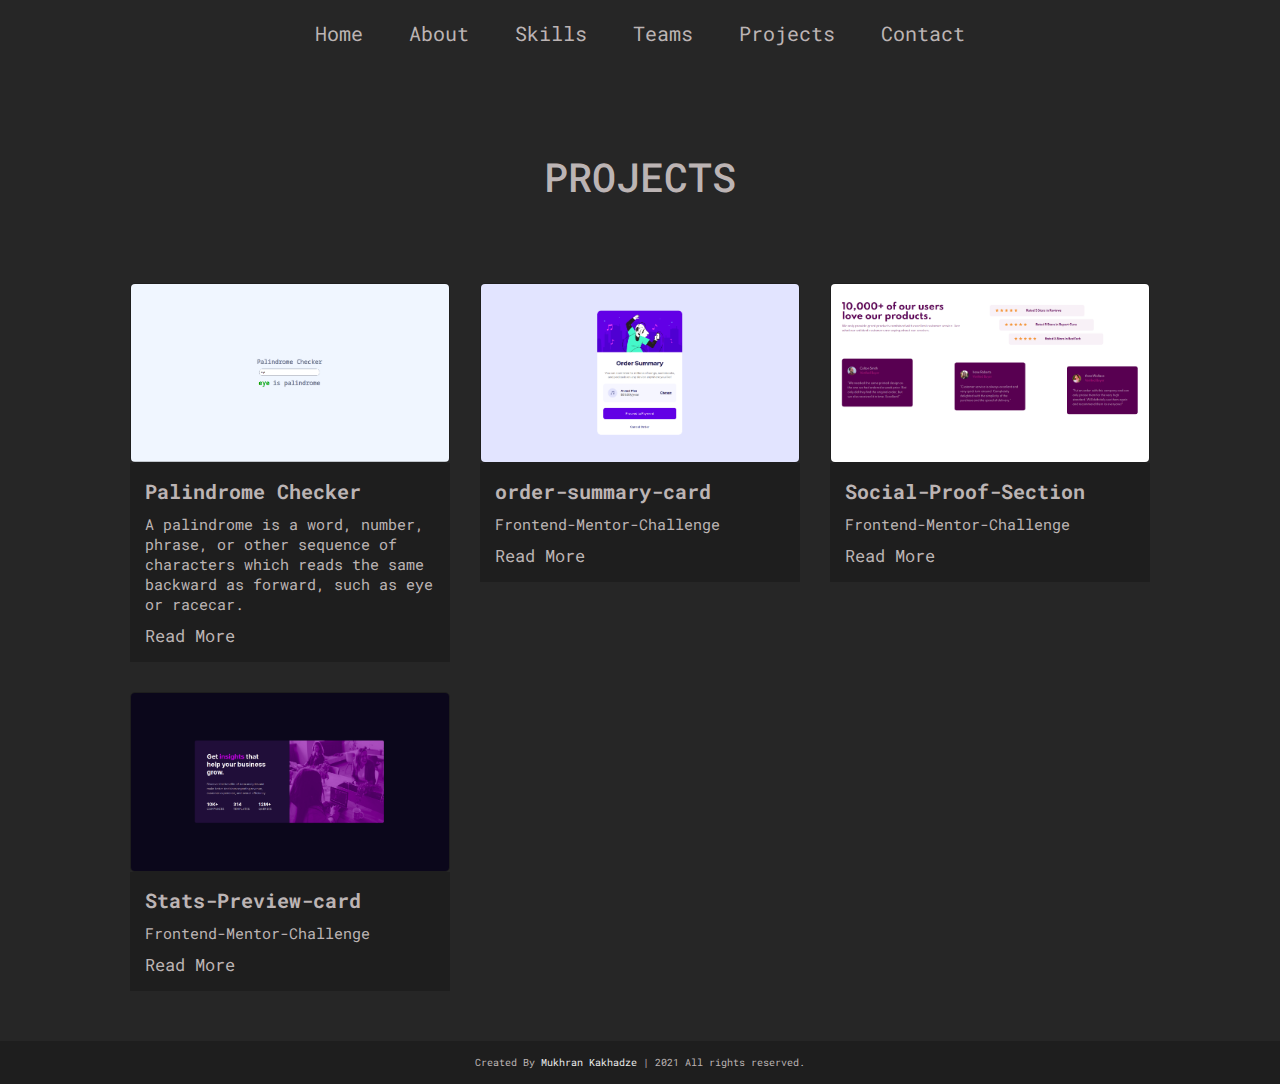
==== projects.html @ 005fb1fa "first commit" ====
<!DOCTYPE html>
<html lang="en">
<head>
    <meta charset="UTF-8">
    <meta http-equiv="X-UA-Compatible" content="IE=edge">
    <meta name="viewport" content="width=device-width, initial-scale=1.0">
    <title>Projects</title>
    <link rel="icon" type="image/png" sizes="32x32" href="images/img1.jpg">
    <link rel="stylesheet" href="css/style.css">
</head>
<body>
    
     <!-- navigation -->
     <nav class="header">
        <div class="nav_wrapper">
            <ul>
                <li><a href="index.html">Home</a></li>
                <li><a href="index.html">About</a></li>
                <li><a href="index.html">Skills</a></li>
                <li><a href="index.html">Teams</a></li>
                <li><a href="projects.html">Projects</a></li>
                <li><a href="index.html">Contact</a></li>
            </ul>
        </div>
    </nav>
   

    <section class="s4" id="s4">
        <div class="main-container">
            <h4 class="title">projects</h4>

            <div class="post-wrapper">
                <div>
					<div class="post">
						<img class="thumbnail" src="images/palindrome.png">
						<div class="post-preview">
							<h6 class="post-title">Palindrome Checker</h6>
							<p class="post-intro">A palindrome is a word, number, phrase, or other sequence of characters which reads the same backward as forward, such as eye or racecar.</p>
							<a href="https://mukhran91.github.io/Palindrome_Checker/">Read More</a>
						</div>
					</div>
				</div>
                <div>
                    <div class="post">
						<img class="thumbnail" src="images/order-card.png">
						<div class="post-preview">
							<h6 class="post-title">order-summary-card</h6>
							<p class="post-intro">Frontend-Mentor-Challenge</p>
							<a href="https://mukhran91.github.io/Frontend-Mentor-Challenges/order-summary/">Read More</a>
						</div>
                </div>
            </div>

            <div>
                <div class="post">
                    <img class="thumbnail" src="images/social-proof-section.png">
                    <div class="post-preview">
                        <h6 class="post-title">Social-Proof-Section</h6>
                        <p class="post-intro">Frontend-Mentor-Challenge</p>
                        <a href="https://mukhran91.github.io/Frontend-Mentor-Challenges/social-proof-section/">Read More</a>
                    </div>
                </div>
            </div>

            <div>
                <div class="post">
                    <img class="thumbnail" src="images/stats-preview.png">
                    <div class="post-preview">
                        <h6 class="post-title">Stats-Preview-card</h6>
                        <p class="post-intro">Frontend-Mentor-Challenge</p>
                        <a href="https://mukhran91.github.io/Frontend-Mentor-Challenges/stats-preview/">Read More</a>
                    </div>
                </div>
            </div>   

        </div>
        </div>
    </section>

    <footer>
        <span>
            Created By
            <a href="#">Mukhran Kakhadze</a>
            |
            <span class="far fa-copyright"></span>
            2021 All rights reserved.
        </span>
    </footer>

</body>
</html>
---- css/style.css ----
/* fonts */
@import url('https://fonts.googleapis.com/css2?family=Roboto+Mono&display=swap');
/* reset css */
*{
    margin: 0;
    padding: 0;
    box-sizing: border-box;
	text-decoration: none;
	list-style: none;
}
html{
    font-size: 10px;
    background-color: var(--dark-bg);
	scroll-behavior: smooth;
	font-family: 'Roboto Mono', monospace;
}
:root {
    --dark-bg: #262626;
    --gray-1: #BCB4B4;
    --deep-dark: #1E1E1E;
    --gray-2: #363636;
    --white: white;
    --black: black;
	--mainColor:#eaeaea;
}
/* scroll-top-btn */
#myBtn {
	display: none; 
	position: fixed; 
	bottom: 20px;
	right: 30px; 
	z-index: 99; 
	border: none; 
	outline: none; 
	background-color: var(--dark-bg); 
	cursor: pointer; 
	padding: 20px; 
	border-radius: 10px; 
	font-size: 18px; 
}
button i{
	color: var(--gray-1);
	font-size: 3rem;
}

/* navigation */
.nav_wrapper{
    max-width: 1200px;
    margin: 0px auto;
    width: 90%;
    text-align: center;
}

.nav_wrapper ul li{
    display: inline-block;
    padding: 1rem 2rem;
	list-style: none;
	border: var(--gray-2);
	border-radius: 6px;   
}
.nav_wrapper ul li:hover{
	background-color: var(--gray-2);
}

.nav_wrapper ul li a{
    color: var(--gray-1);
    font-size: 2rem;
	text-decoration: none;
}
.nav_wrapper ul li a:hover{
    color: var(--white);   
}

.header{
    position: fixed;
    z-index: 100;
    top: 0px;
    left: 0px;
    width: 100%;
    padding: 1rem 0px;
    background: var(--dark-bg);
}

/* section-1 */
.s1{
	background-color: var(--dark-bg);
	overflow:auto;
}
.main-container{
	width: 1200px;
	margin: 0 auto;
	margin-top: 150px;
}
.intro-wrapper{
	background-color: var(--deep-dark);
	border-radius:5px 5px 0 0;
	-webkit-box-shadow: -1px 1px 3px -1px rgba(0,0,0,0.75);
	-moz-box-shadow: -1px 1px 3px -1px rgba(0,0,0,0.75);
	box-shadow: -1px 1px 3px -1px rgba(0,0,0,0.75);
	display: grid;
	grid-template-columns: 1fr 1fr;
	grid-template-areas: 
		'nav-wrapper nav-wrapper'
		'left-column right-column'
	;
}
.nav-wrapper{
	border-radius:5px 5px 0 0;
	grid-area:nav-wrapper;
	border-bottom: 1px solid var(--borderColor);
	display: flex;
	align-items: center;
	background-color: var(--mainColor);
  justify-content: center;
}
.text-3{
  text-align: center;
  align-items: center;
  justify-content: center;
  font-size: 3rem;
}

.left-column{
	grid-area: left-column;
	padding-top:100px;
	padding-bottom: 200px;
}

#profile_pic{
	display: block;
	margin:0 auto;
	height: 300px;
	width: 300px;
	object-fit: cover;
	border:2px solid var(--deep-dark);
	border-radius: 8px;
	background: var(--dark-bg);
	opacity: 0.4;
}

.right-column{
	grid-area: right-column;
	display: grid;
	align-content: center;
	padding-top: 100px;
	padding-bottom: 200px;
}
#preview-shadow{
	background-color: var(--gray-2);
	max-width: 300px;
	height: 180px;
	padding-left: 30px;
	padding-top: 30px;
	display: grid;
	
}
#preview{
	width: 300px;
	border:1.5px solid #17a2b8;
	background-color: var(--mainColor);
	padding: 20px;
	position: relative;

}
#preview h3{
	font-size: 2rem;
}
#preview p{
	font-size: 15px;
}
.corner{
	width:7px;
	height: 7px;
	border-radius: 50%;
	border:1.5px solid #17a2b8;
	background-color: #fff;
	position: absolute;
}
#corner-tl{
	top:-5px;
	left: -5px
}

#corner-tr{
	top:-5px;
	right: -5px
}
#corner-br{
	bottom:-5px;
	right: -5px
}
#corner-bl{
	bottom:-5px;
	left: -5px
}

/* section_2 */
.s2{
	margin-top: 100px;
	margin-bottom: 100px;
    background-color: var(--dark-bg);
	overflow:auto;
}

.about{
    max-width: 1300px;
    padding: 0 80px;
    margin: auto;
 
}
.title{
    position: relative;
    text-align: center;
    font-size: 40px;
    font-weight: 500;
    margin-bottom: 60px;
    padding-bottom: 20px;
	color: var(--gray-1);
	text-transform: uppercase;
}
.about .about-content{
    display: flex;
    flex-wrap: wrap;
    align-items: center;
    justify-content: space-between;
}

.about .about-content .column-left{
    width: 45%;
}

.about .about-content .column-left img{
    height: 400px;
    width: 400px;
    object-fit: cover;
    border-radius: 6px;
	background-color: var(--deep-dark);
	opacity: 0.4;


}
.about .about-content .column-right{
    width: 55%;
}

.about .about-content .column-right .text{
    font-size: 25px;
    margin-bottom: 10px;
	color: var(--gray-1);
}

.about .about-content .column-right .text p{
	margin-top: 10px;
    text-align: justify;
    font-weight: 300;
    font-size: 1.8rem;
	line-height: 1.3em;
}

.about .about-content .column-right .text a{
    display: inline-block;
    color: var(--gray-1);
    font-size: 20px;
    font-weight: 500;
    padding: 10px 30px;
    margin-top: 20px;
    transition: all .3s ease;
	background: var(--dark-bg);
	border-radius: 6px;
	border: 2px solid var(--deep-dark);	
}
.about .about-content .column-right .text a:hover{
    background: var(--deep-dark);
}
.about .about-content .column-right .text span{
	color: var(--gray-1);
	border: 2px solid var(--deep-dark);
}

/* start section_3 */
.s3 .skills-content .column-left{
	width: 45%;
}
.about .skills-content{
	display: flex;
	flex-wrap: wrap;
	align-items: center;
	justify-content: space-between;
}
.s3 .skills-content .text{
	font-size: 2rem;
	margin-bottom: 10px;
	color: var(--gray-1);
}
.s3 .skills-content p{
	margin-top: 10px;
	text-align: justify;
	font-size: 1.6rem;
	line-height: 1.3em;
	color: var(--gray-1);
}
.s3 .skills-content .column-right{
	width: 40%;
}
#skills{
    transform: perspective(1500px) rotateY(15deg);
    border-radius: 1rem;
    box-shadow: rgba(0, 0, 0, 0.25) 0px 25px 50px -12px;
    transition: transform 1s ease 0s;
}
#skills:hover {
	transform: perspective(3000px) rotateY(5deg);
}
#skills ul{
    display: grid;
    background: var(--deep-dark);  
    border-radius: 6px;    
}
#skills ul li{
	color: var(--gray-1);
    font-size: 20px;
    padding: 8px; 
	display: block; 
}
.about .skills-content .column-left .text a{
	display: inline-block;
	color: var(--gray-1);
	font-size: 20px;
	font-weight: 500;
	margin-top: 20px;
	padding: 10px 30px;
	transition: all .3s ease;
	background: var(--dark-bg);
	border-radius: 6px;
	border: 2px solid var(--deep-dark);
}
.about .skills-content .column-left .text a:hover{
	background: var(--deep-dark);
}

/* section teams*/
.teams {
    background-color: var(--dark-bg);
    overflow: auto;
}
.teams .carousel{
	display: grid;
	grid-template-columns: repeat(auto-fit, 320px);
	gap: 20px;
	justify-content: center;
	padding-bottom: 50px;

}
.teams .carousel .card{
    background: var(--deep-dark);
    border-radius: 6px;
    padding: 25px 35px;
    text-align: center;
    overflow: hidden;
    transition: all 0.3s ease;
	
}
.teams .carousel .card:hover{
    background: var(--gray-2);
}
.teams .carousel .card .box{
    display: flex;
    flex-direction: column;
    align-items: center;
    justify-content: center;
    transition: all 0.3s ease;
}
.teams .carousel .card:hover .box{
    transform: scale(1.05);
}
.teams .carousel .card .box p{
	color: var(--gray-1);
	font-size: 15px;
}

.teams .carousel .card .text{
    font-size: 25px;
    font-weight: 500;
    margin: 10px 0 7px 0;
	color: var(--gray-1);
}
.teams .carousel .card img{
    height: 150px;
    width: 150px;
    object-fit: cover;
    border-radius: 50%;
    border: 5px solid var(--gray-2);
    transition: all 0.3s ease;
} 
.teams .carousel .card:hover img{
    border-color: var(--gray-1);
}

/* section_5 */
.s4 {
    background-color: var(--dark-bg);
    overflow: auto;
}

.post-wrapper{
	display: grid;
	grid-template-columns: repeat(auto-fit, 320px);
	gap: 30px;
	justify-content: center;
	padding-bottom: 50px;
}

.thumbnail{
	display: block;
	width: 100%;
	height: 180px;
	object-fit: cover;
	border-radius: 5px;
	border: 1px solid var(--deep-dark);
}

.post-preview{
	background-color: var(--deep-dark);
	padding:15px;
}

.post-title{
	color: var(--gray-1);
	font-size: 2rem;
	margin: 0;
	margin-bottom: 1rem;
}
.post-intro{
	color:var(--gray-1);
	font-size: 1.5rem;
	margin-bottom: 1rem;
}
.post a{
	color: var(--gray-1);
	font-size: 1.7rem;
}
.post a:hover{
	color: var(--white);
}
.s4 h5{
	margin-top: 100px;
    position: relative;
    text-align: center;
    font-size: 20px;
	color: var(--gray-1);
}
.main-container .post-wrapper .button a{
	margin-top: 30px;
	color: var(--gray-1);
	font-size: 20px;
	padding: 10px 30px;
	transition: all .3s ease;
	background: var(--dark-bg);
	border-radius: 6px;
	border: 2px solid var(--deep-dark);
}
.main-container .button a:hover{
	background: var(--deep-dark);
}
/* contact */
.contact h5{
	margin-top: 100px;
    position: relative;
    text-align: center;
    font-size: 20px;
	color: var(--gray-1);
	margin-bottom: 2px;	
}

.about .contact-content{
	display: flex;
	flex-wrap: wrap;
	align-items: center;
	justify-content: space-between;
	margin-bottom: 50px;
}

.contact-content .c-left{
	width: 100%;
	max-width: 500px;
	border-radius: 12px;
}
.contact-content .c-left .row{
	padding: 2rem;
	background-color: var(--deep-dark);
	display: flex;
	-webkit-box-align: center;
	align-items: center;
	gap: 2rem;
	border-radius: 8px;
	margin-bottom: 2rem;
}
.contact-content .c-left .icon i{
	color: var(--gray-1);
	font-size: 35px;
}
.contact-content .c-left .info{
	color: var(--gray-1);
	font-size: 3rem;
}
.contact-content .c-left .social-links i{
	font-size: 30px;
	color: var(--gray-1);
	padding: .5rem;
}

.about .contact-content .c-right {
	max-width: 500px;
	width: 100%;
	margin-top: 50px;
}

.about .contact-content .c-right .field{
	padding: 1rem;
	display: inline-block;
	-webkit-box-align: center;
	align-items: center;
	border-radius: 8px;
}
.about .contact-content .c-right .field input{
	height: 100%;
	width: 100%;
	outline: none;
	padding: 0 15px;
	font-size: 2rem; 
	background: var(--deep-dark);
	color: var(--gray-1);
	padding: 1.2rem;
	border: none;
	border-radius: 8px;
	
}
.about .contact-content .c-right .field textarea{
	height: 200px;
	width: 100%;
    font-size: 2rem;
    padding: 1.2rem;
    color: var(--gray-1);
    background-color: var(--deep-dark);
    outline: none;
    border: none;
    border-radius:8px;
	resize: none;
	margin-bottom: 10px;
	display: inline-block;
}
.about .contact-content .c-right .field button{
	display: inline-block;
	color: var(--gray-2);
	background: var(--gray-1);
	border-radius: 8px;
	border: 2px solid var(--deep-dark);
	padding: 1rem 4rem;
	font-size: 2rem;
	outline: none;
	border: none;
	cursor: pointer;
}
/* footer */
footer{
	background: var(--deep-dark);
	padding: 15px 23px;
	color: var(--gray-1);
	text-align: center;
}
footer span a{
	color: var(--mainColor);
}
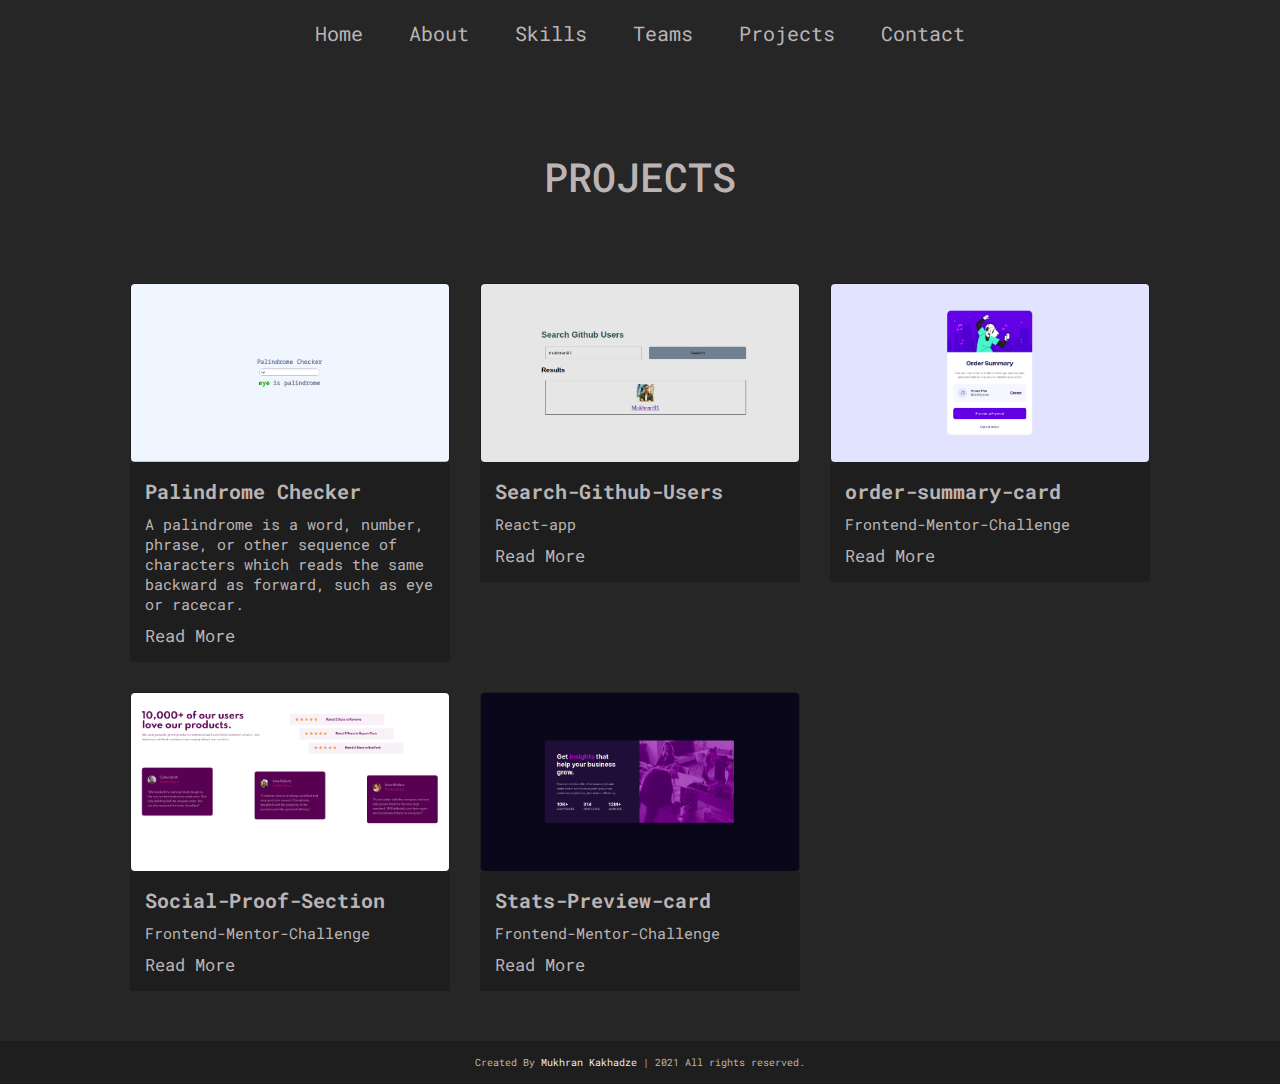
==== commit b5b5c654: "update" ====
--- a/projects.html
+++ b/projects.html
@@ -30,6 +30,7 @@
             <h4 class="title">projects</h4>
 
             <div class="post-wrapper">
+
                 <div>
 					<div class="post">
 						<img class="thumbnail" src="images/palindrome.png">
@@ -40,6 +41,19 @@
 						</div>
 					</div>
 				</div>
+
+                <div>
+                    <div class="post">
+                        <img class="thumbnail" src="./images/GitHub.png">
+                        <div class="post-preview">
+                            <h6 class="post-title">Search-Github-Users</h6>
+                            <p class="post-intro">React-app</p>
+                            <a href="https://search-github-users-ashen.vercel.app/">Read More</a>
+                        </div>
+                    </div>
+                </div> 
+
+
                 <div>
                     <div class="post">
 						<img class="thumbnail" src="images/order-card.png">
@@ -71,7 +85,7 @@
                         <a href="https://mukhran91.github.io/Frontend-Mentor-Challenges/stats-preview/">Read More</a>
                     </div>
                 </div>
-            </div>   
+            </div>  
 
         </div>
         </div>
